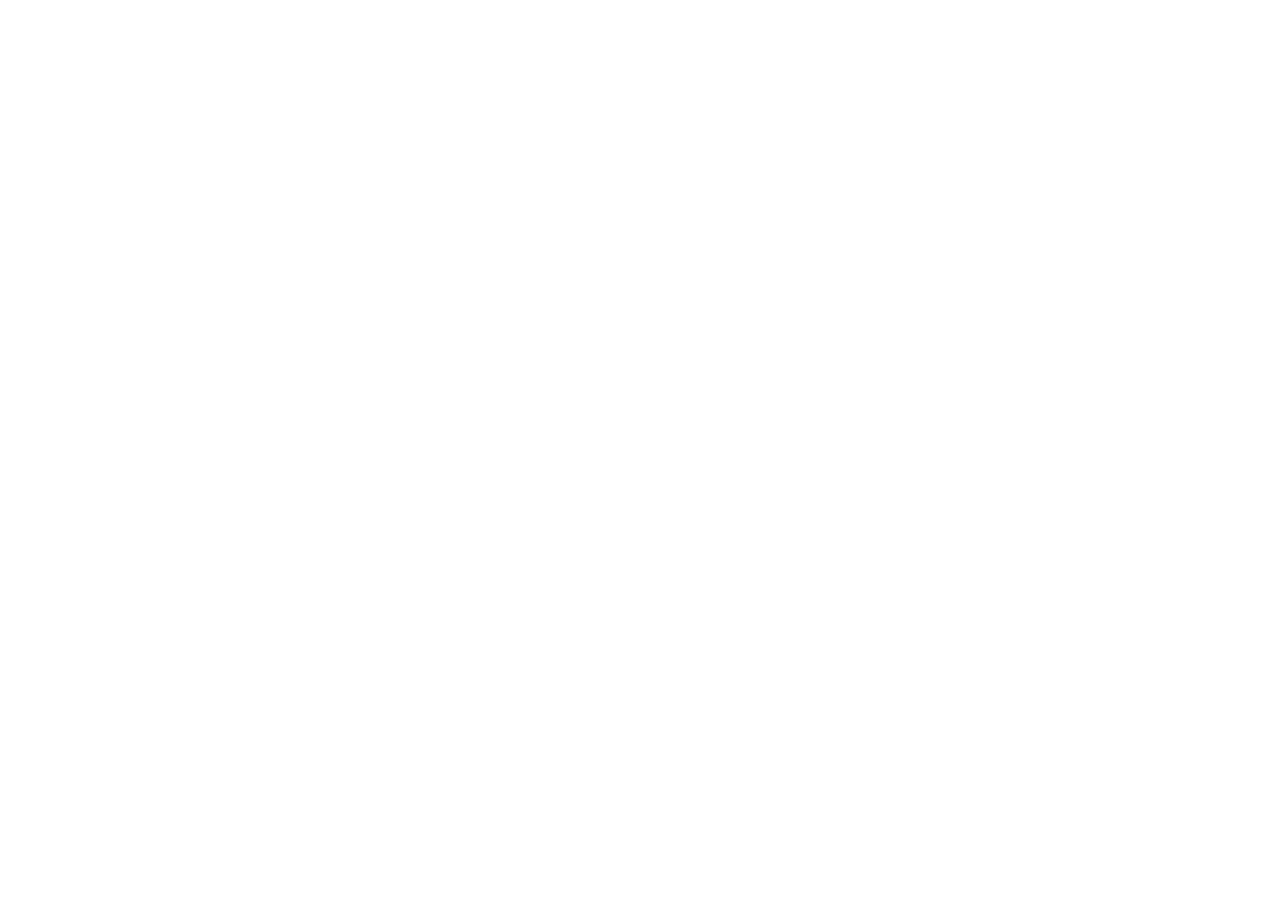
==== addOn.html @ 1f5d9327 "add new file" ====
<!DOCTYPE html>
<html lang="en">
  <head>
    <meta charset="UTF-8" />
    <meta http-equiv="X-UA-Compatible" content="IE=edge" />
    <meta name="viewport" content="width=device-width, initial-scale=1.0" />
    <title>Document</title>
  </head>
  <body></body>
</html>
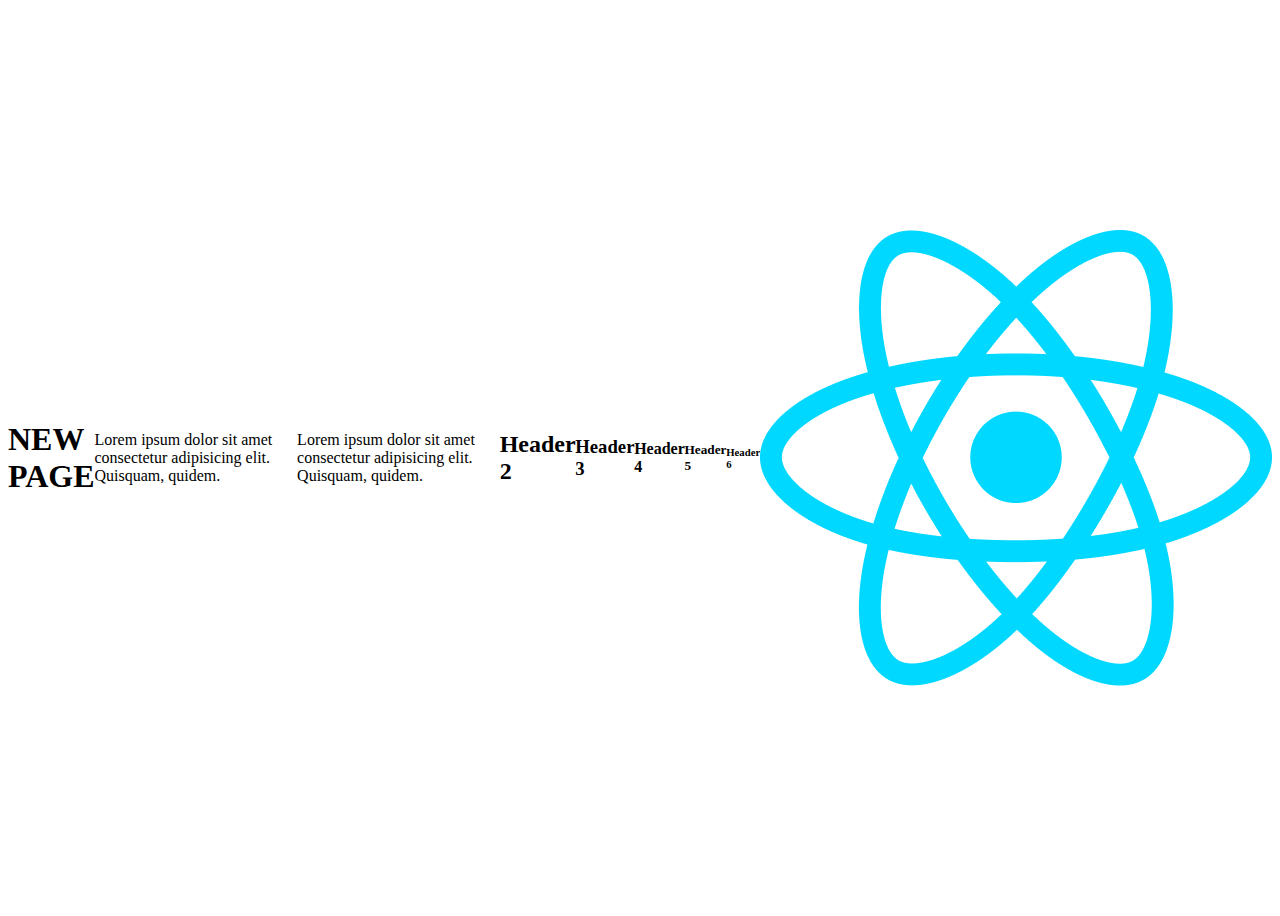
==== commit 02005e24: "add new environment" ====
--- a/addOn.html
+++ b/addOn.html
@@ -5,6 +5,33 @@
     <meta http-equiv="X-UA-Compatible" content="IE=edge" />
     <meta name="viewport" content="width=device-width, initial-scale=1.0" />
     <title>Document</title>
+    <style>
+      .main-page {
+        width: 100%;
+        height: 100vh;
+        display: flex;
+        align-items: center;
+        justify-content: center;
+      }
+    </style>
   </head>
-  <body></body>
+  <body>
+    <div class="main-page">
+      <h1>NEW PAGE</h1>
+      <p>
+        Lorem ipsum dolor sit amet consectetur adipisicing elit. Quisquam,
+        quidem.
+      </p>
+      <p>
+        Lorem ipsum dolor sit amet consectetur adipisicing elit. Quisquam,
+        quidem.
+      </p>
+      <h2>Header 2</h2>
+      <h3>Header 3</h3>
+      <h4>Header 4</h4>
+      <h5>Header 5</h5>
+      <h6>Header 6</h6>
+      <img src="assets/img/icon-react.png" alt="react icon" />
+    </div>
+  </body>
 </html>
